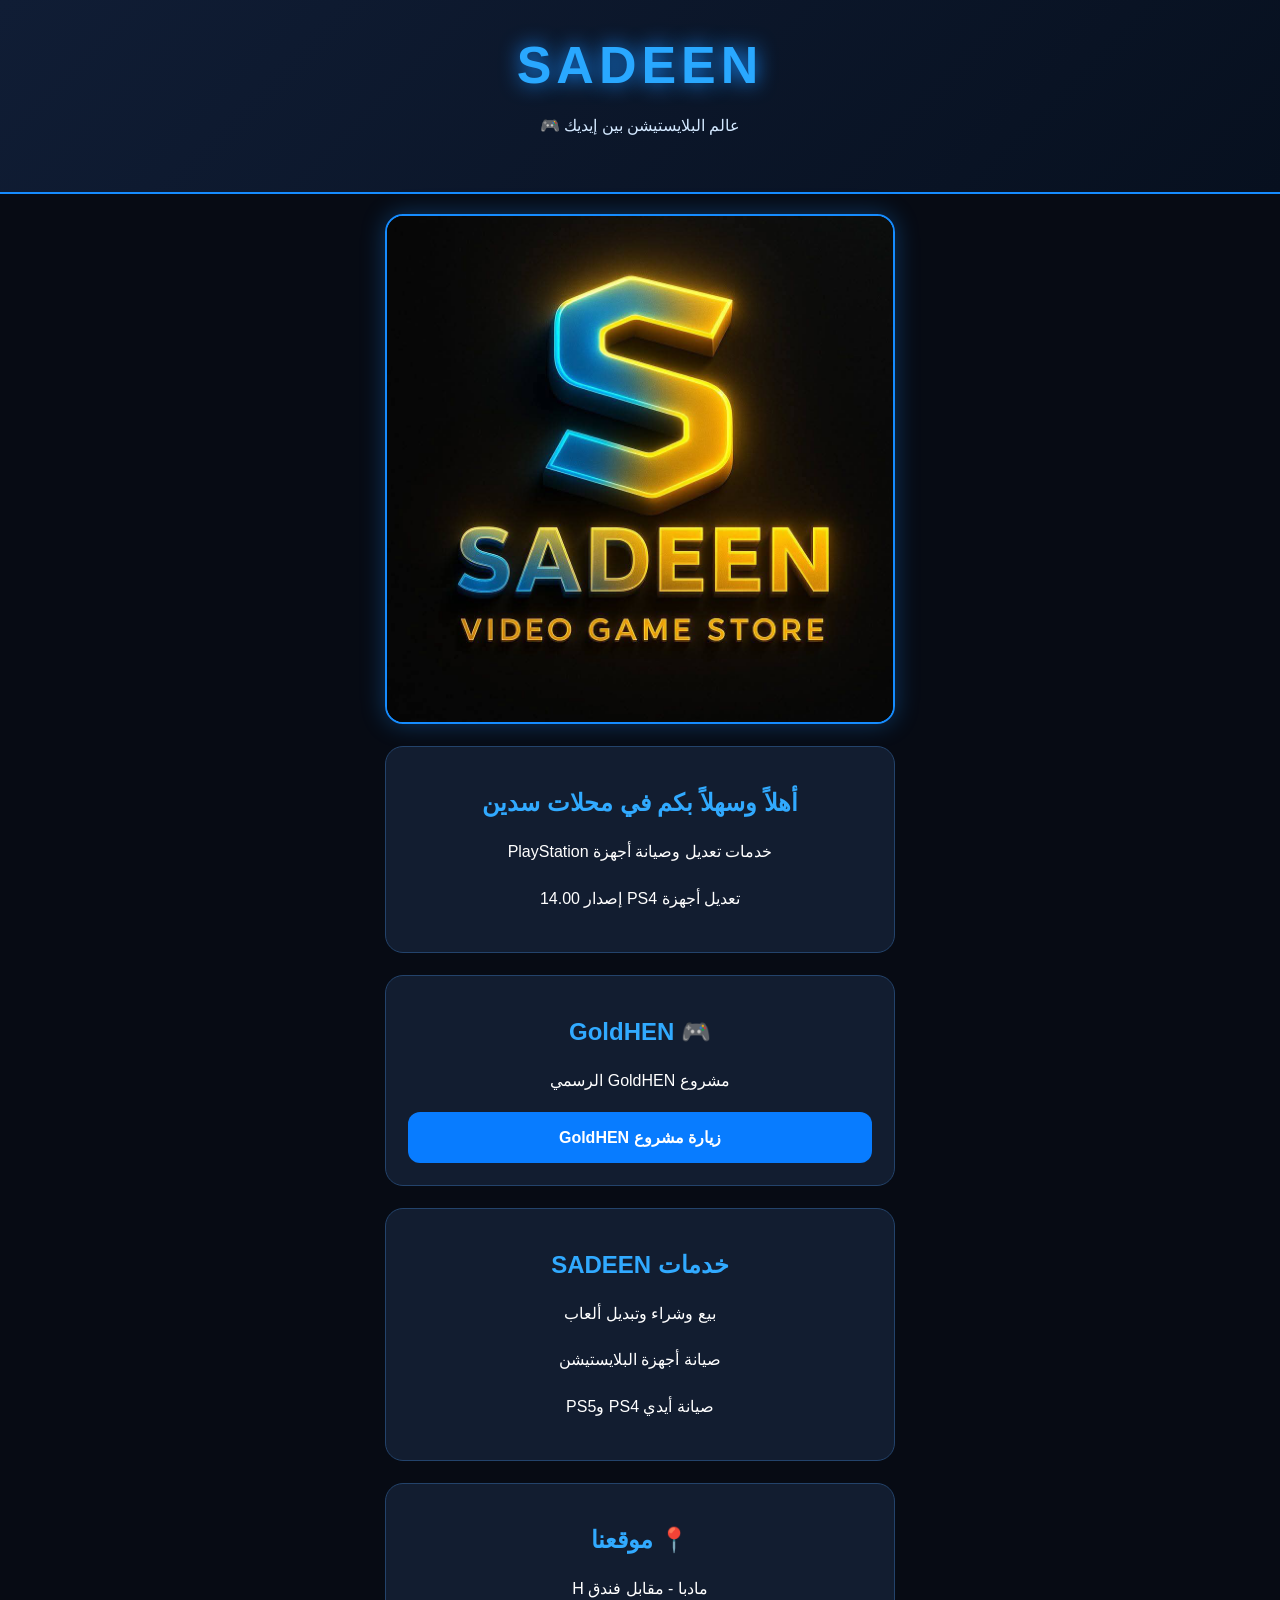
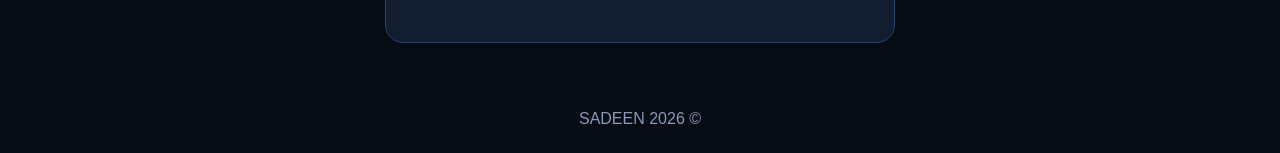
==== index.html @ 6eda0fae "Update HTML structure and styles for index.html" ====
<!DOCTYPE html>
<html lang="ar" dir="rtl">
<head>
<meta charset="UTF-8">
<meta name="viewport" content="width=device-width, initial-scale=1.0">
<title>SADEEN PS4</title>
<style>
*{box-sizing:border-box}
body{
 margin:0;background:#070b14;color:#fff;
 font-family:Arial,sans-serif;text-align:center;
}
header{
 padding:35px 15px;
 background:linear-gradient(135deg,#101d35,#07101f);
 border-bottom:2px solid #168cff;
}
.logo{
 font-size:52px;font-weight:900;
 color:#29a8ff;letter-spacing:5px;
 text-shadow:0 0 20px #168cff;
}
header p{color:#d3e8ff}
.container{max-width:550px;margin:auto;padding:20px}
.shop{
 width:100%;height:auto;display:block;
 border:2px solid #168cff;border-radius:18px;
 box-shadow:0 0 25px #168cff55;
}
.card{
 background:#121d30;border:1px solid #23436b;
 border-radius:18px;padding:22px;
 margin:22px 0;
}
h2{color:#31aaff}
p{line-height:1.9}
.btn{
 display:block;background:#087cff;color:white;
 padding:16px;border-radius:12px;
 text-decoration:none;font-weight:bold;
 margin-top:15px;
}
.btn:hover{background:#0059bd}
footer{padding:25px;color:#8799b5}
</style>
</head>
<body>

<header>
 <div class="logo">SADEEN</div>
 <p>عالم البلايستيشن بين إيديك 🎮</p>
</header>

<div class="container">

<img class="shop"
src="FB_IMG_1794230006751.jpg"
alt="صورة محل سدين">

<div class="card">
<h2>أهلاً وسهلاً بكم في محلات سدين</h2>
<p>خدمات تعديل وصيانة أجهزة PlayStation</p>
<p>تعديل أجهزة PS4 إصدار 14.00</p>
</div>

<div class="card">
<h2>🎮 GoldHEN</h2>
<p>مشروع GoldHEN الرسمي</p>
<a class="btn"
href="https://github.com/GoldHEN/GoldHEN"
target="_blank">
زيارة مشروع GoldHEN
</a>
</div>

<div class="card">
<h2>خدمات SADEEN</h2>
<p>بيع وشراء وتبديل ألعاب</p>
<p>صيانة أجهزة البلايستيشن</p>
<p>صيانة أيدي PS4 وPS5</p>
</div>

<div class="card">
<h2>📍 موقعنا</h2>
<p>مادبا - مقابل فندق H</p>
</div>

</div>

<footer>
© SADEEN 2026
</footer>

</body>
</html>
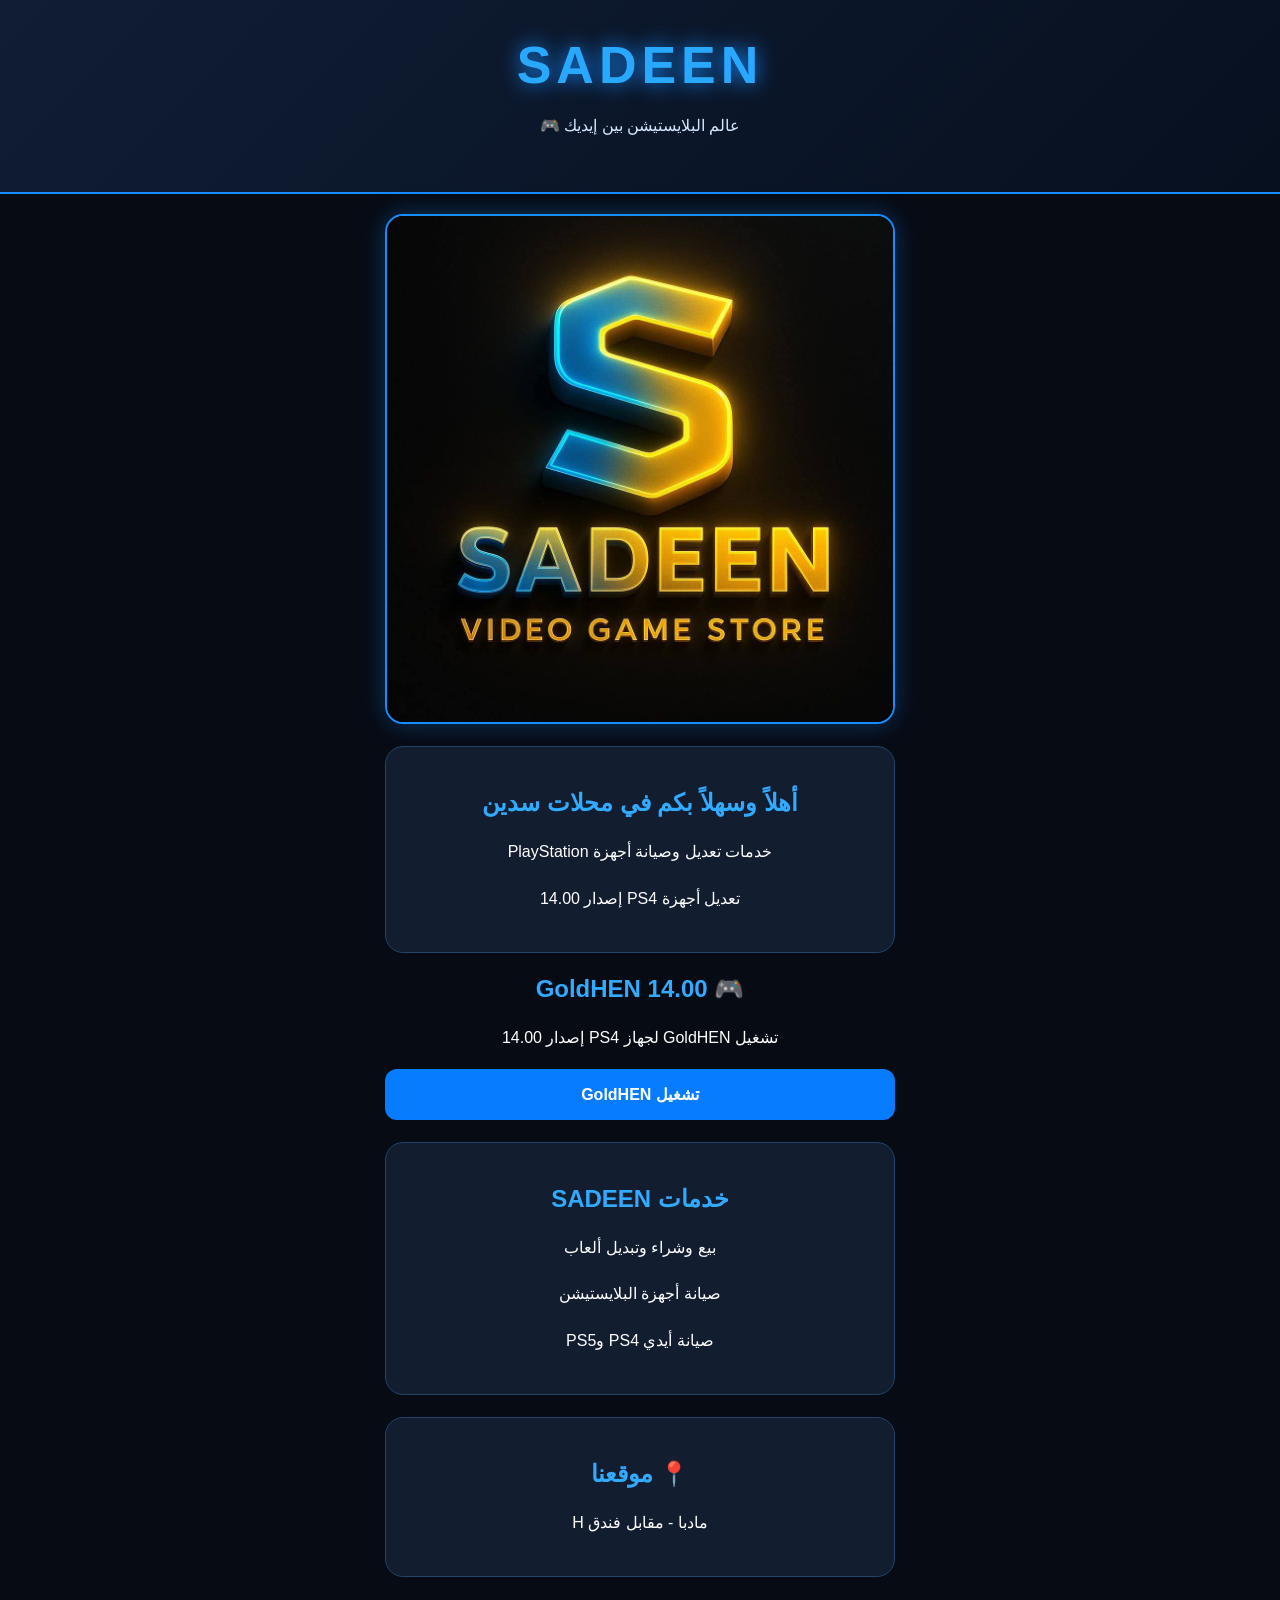
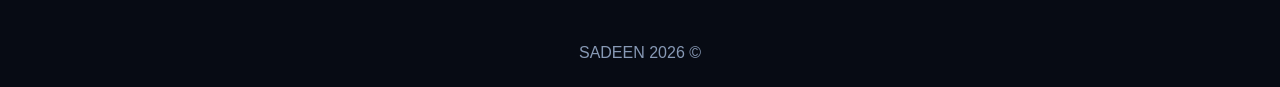
==== commit 21c6cd89: "Revise GoldHEN project information and link Updated GoldHEN section with new project link and detail" ====
--- a/index.html
+++ b/index.html
@@ -64,13 +64,12 @@
 <p>تعديل أجهزة PS4 إصدار 14.00</p>
 </div>
 
-<div class="card">
-<h2>🎮 GoldHEN</h2>
-<p>مشروع GoldHEN الرسمي</p>
+<div class="">
+<h2>🎮 GoldHEN 14.00</h2>
+<p>تشغيل GoldHEN لجهاز PS4 إصدار 14.00</p>
 <a class="btn"
-href="https://github.com/GoldHEN/GoldHEN"
-target="_blank">
-زيارة مشروع GoldHEN
+href="https://well0nez.github.io/afterglow-web/">
+تشغيل GoldHEN
 </a>
 </div>
 
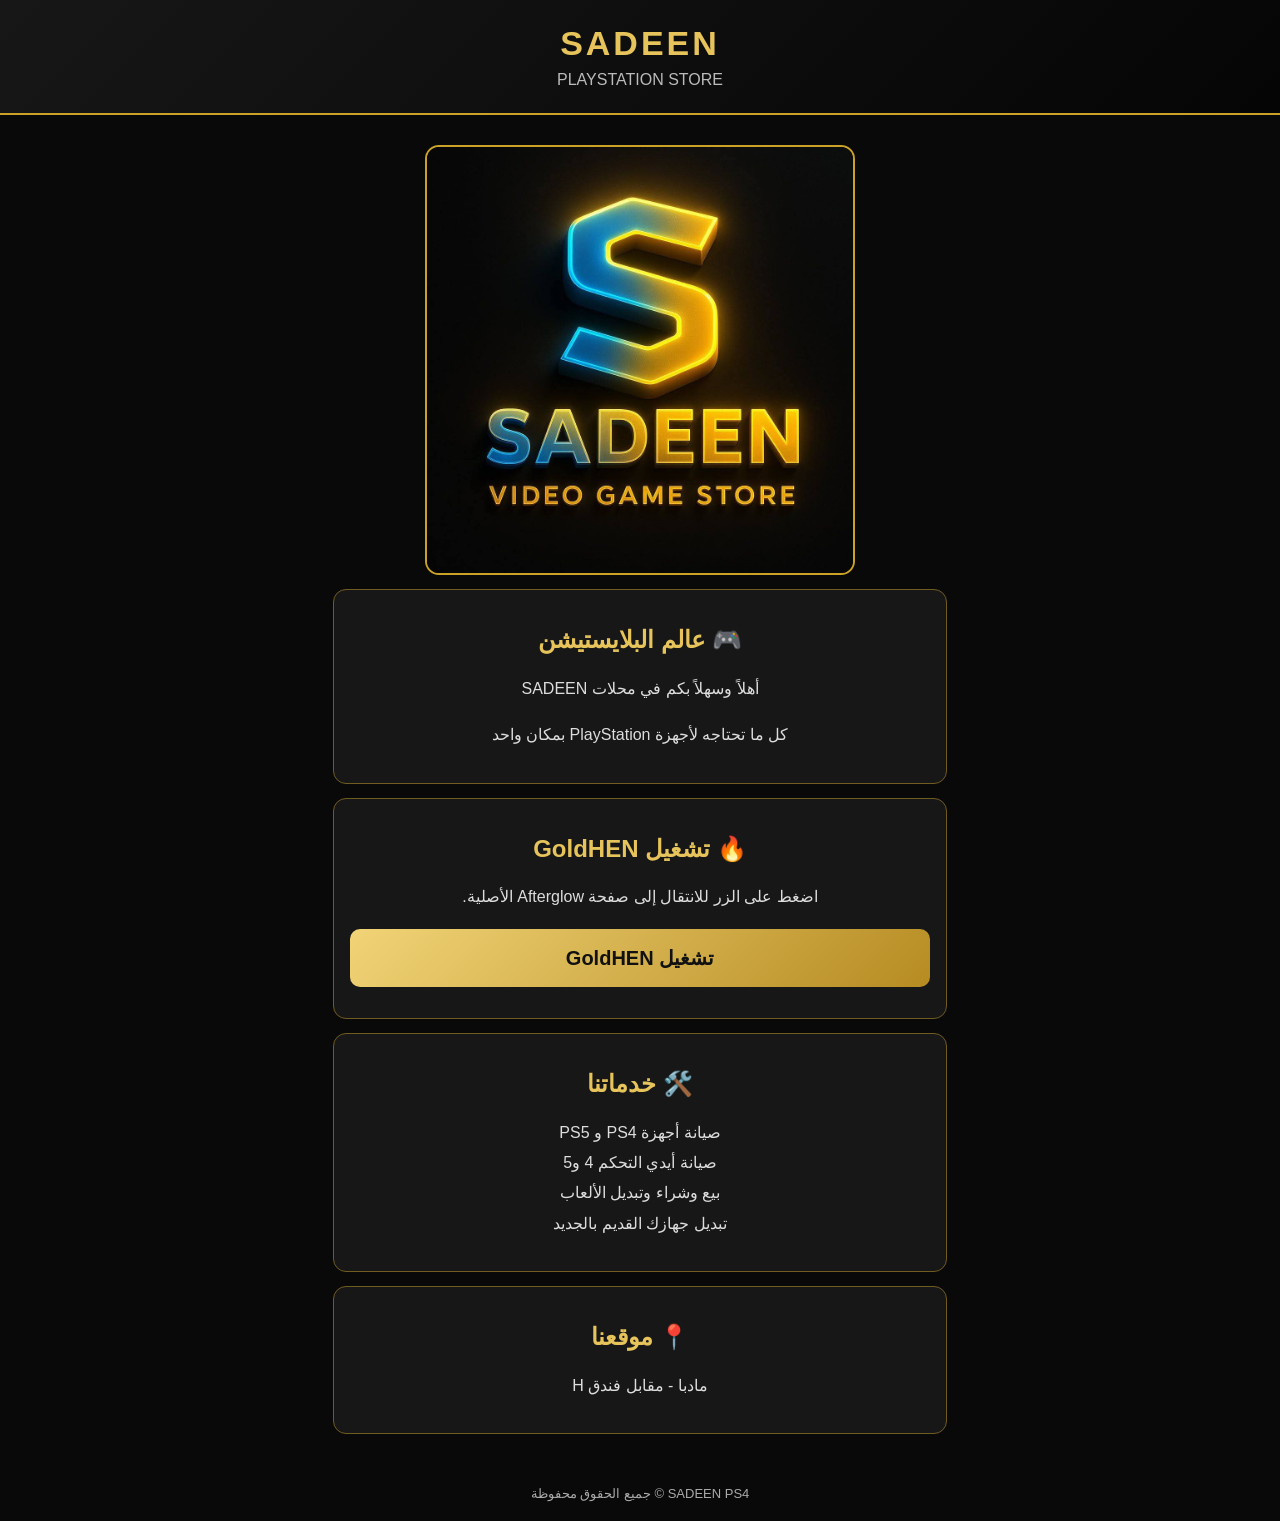
==== commit 73e40fd3: "Revise styles and content in index.html Updated styles and content in index.html for improved design" ====
--- a/index.html
+++ b/index.html
@@ -1,94 +1,95 @@
 
 <!DOCTYPE html>
-<html lang="ar" dir="rtl">
+<html lang="ar" dir="rtl" manifest="cache.appcache">
 <head>
 <meta charset="UTF-8">
-<meta name="viewport" content="width=device-width, initial-scale=1.0">
+<meta name="viewport" content="width=device-width, initial-scale=1">
 <title>SADEEN PS4</title>
 <style>
 *{box-sizing:border-box}
 body{
- margin:0;background:#070b14;color:#fff;
+ margin:0;background:#090909;color:#fff;
  font-family:Arial,sans-serif;text-align:center;
 }
 header{
- padding:35px 15px;
- background:linear-gradient(135deg,#101d35,#07101f);
- border-bottom:2px solid #168cff;
+ padding:24px 12px;
+ background:linear-gradient(135deg,#171717,#050505);
+ border-bottom:2px solid #c9a227;
 }
 .logo{
- font-size:52px;font-weight:900;
- color:#29a8ff;letter-spacing:5px;
- text-shadow:0 0 20px #168cff;
+ color:#e7c45b;font-size:34px;
+ font-weight:bold;letter-spacing:3px;
 }
-header p{color:#d3e8ff}
-.container{max-width:550px;margin:auto;padding:20px}
+.sub{color:#bbb;margin-top:8px}
+.container{max-width:650px;margin:auto;padding:18px}
 .shop{
- width:100%;height:auto;display:block;
- border:2px solid #168cff;border-radius:18px;
- box-shadow:0 0 25px #168cff55;
+ width:100%;max-width:430px;
+ border:2px solid #c9a227;border-radius:14px;
+ margin:12px auto;display:block;
 }
+h2{color:#e7c45b}
 .card{
- background:#121d30;border:1px solid #23436b;
- border-radius:18px;padding:22px;
- margin:22px 0;
+ background:#171717;border:1px solid #705b21;
+ border-radius:13px;padding:16px;margin:14px 0;
 }
-h2{color:#31aaff}
-p{line-height:1.9}
 .btn{
- display:block;background:#087cff;color:white;
- padding:16px;border-radius:12px;
- text-decoration:none;font-weight:bold;
- margin-top:15px;
+ display:block;text-decoration:none;
+ background:linear-gradient(135deg,#f1d477,#b68b22);
+ color:#111;font-weight:bold;
+ padding:17px;border-radius:10px;
+ font-size:20px;margin:15px 0;
 }
-.btn:hover{background:#0059bd}
-footer{padding:25px;color:#8799b5}
+p{line-height:1.9;color:#ddd}
+footer{color:#aaa;padding:20px;font-size:13px}
 </style>
 </head>
 <body>
 
 <header>
  <div class="logo">SADEEN</div>
- <p>عالم البلايستيشن بين إيديك 🎮</p>
+ <div class="sub">PLAYSTATION STORE</div>
 </header>
 
 <div class="container">
 
-<img class="shop"
-src="FB_IMG_1794230006751.jpg"
-alt="صورة محل سدين">
+ <img class="shop"
+ src="FB_IMG_1794230006751.jpg"
+ alt="محل سدين">
 
-<div class="card">
-<h2>أهلاً وسهلاً بكم في محلات سدين</h2>
-<p>خدمات تعديل وصيانة أجهزة PlayStation</p>
-<p>تعديل أجهزة PS4 إصدار 14.00</p>
-</div>
+ <div class="card">
+  <h2>🎮 عالم البلايستيشن</h2>
+  <p>أهلاً وسهلاً بكم في محلات SADEEN</p>
+  <p>كل ما تحتاجه لأجهزة PlayStation بمكان واحد</p>
+ </div>
 
-<div class="">
-<h2>🎮 GoldHEN 14.00</h2>
-<p>تشغيل GoldHEN لجهاز PS4 إصدار 14.00</p>
-<a class="btn"
-href="https://well0nez.github.io/afterglow-web/">
-تشغيل GoldHEN
-</a>
-</div>
+ <div class="card">
+  <h2>🔥 تشغيل GoldHEN</h2>
+  <p>اضغط على الزر للانتقال إلى صفحة Afterglow الأصلية.</p>
+  <a class="btn"
+  href="https://well0nez.github.io/afterglow-web/index.html">
+  تشغيل GoldHEN
+  </a>
+ </div>
 
-<div class="card">
-<h2>خدمات SADEEN</h2>
-<p>بيع وشراء وتبديل ألعاب</p>
-<p>صيانة أجهزة البلايستيشن</p>
-<p>صيانة أيدي PS4 وPS5</p>
-</div>
+ <div class="card">
+  <h2>🛠️ خدماتنا</h2>
+  <p>
+  صيانة أجهزة PS4 و PS5<br>
+  صيانة أيدي التحكم 4 و5<br>
+  بيع وشراء وتبديل الألعاب<br>
+  تبديل جهازك القديم بالجديد
+  </p>
+ </div>
 
-<div class="card">
-<h2>📍 موقعنا</h2>
-<p>مادبا - مقابل فندق H</p>
-</div>
+ <div class="card">
+  <h2>📍 موقعنا</h2>
+  <p>مادبا - مقابل فندق H</p>
+ </div>
 
 </div>
 
 <footer>
-© SADEEN 2026
+SADEEN PS4 © جميع الحقوق محفوظة
 </footer>
 
 </body>
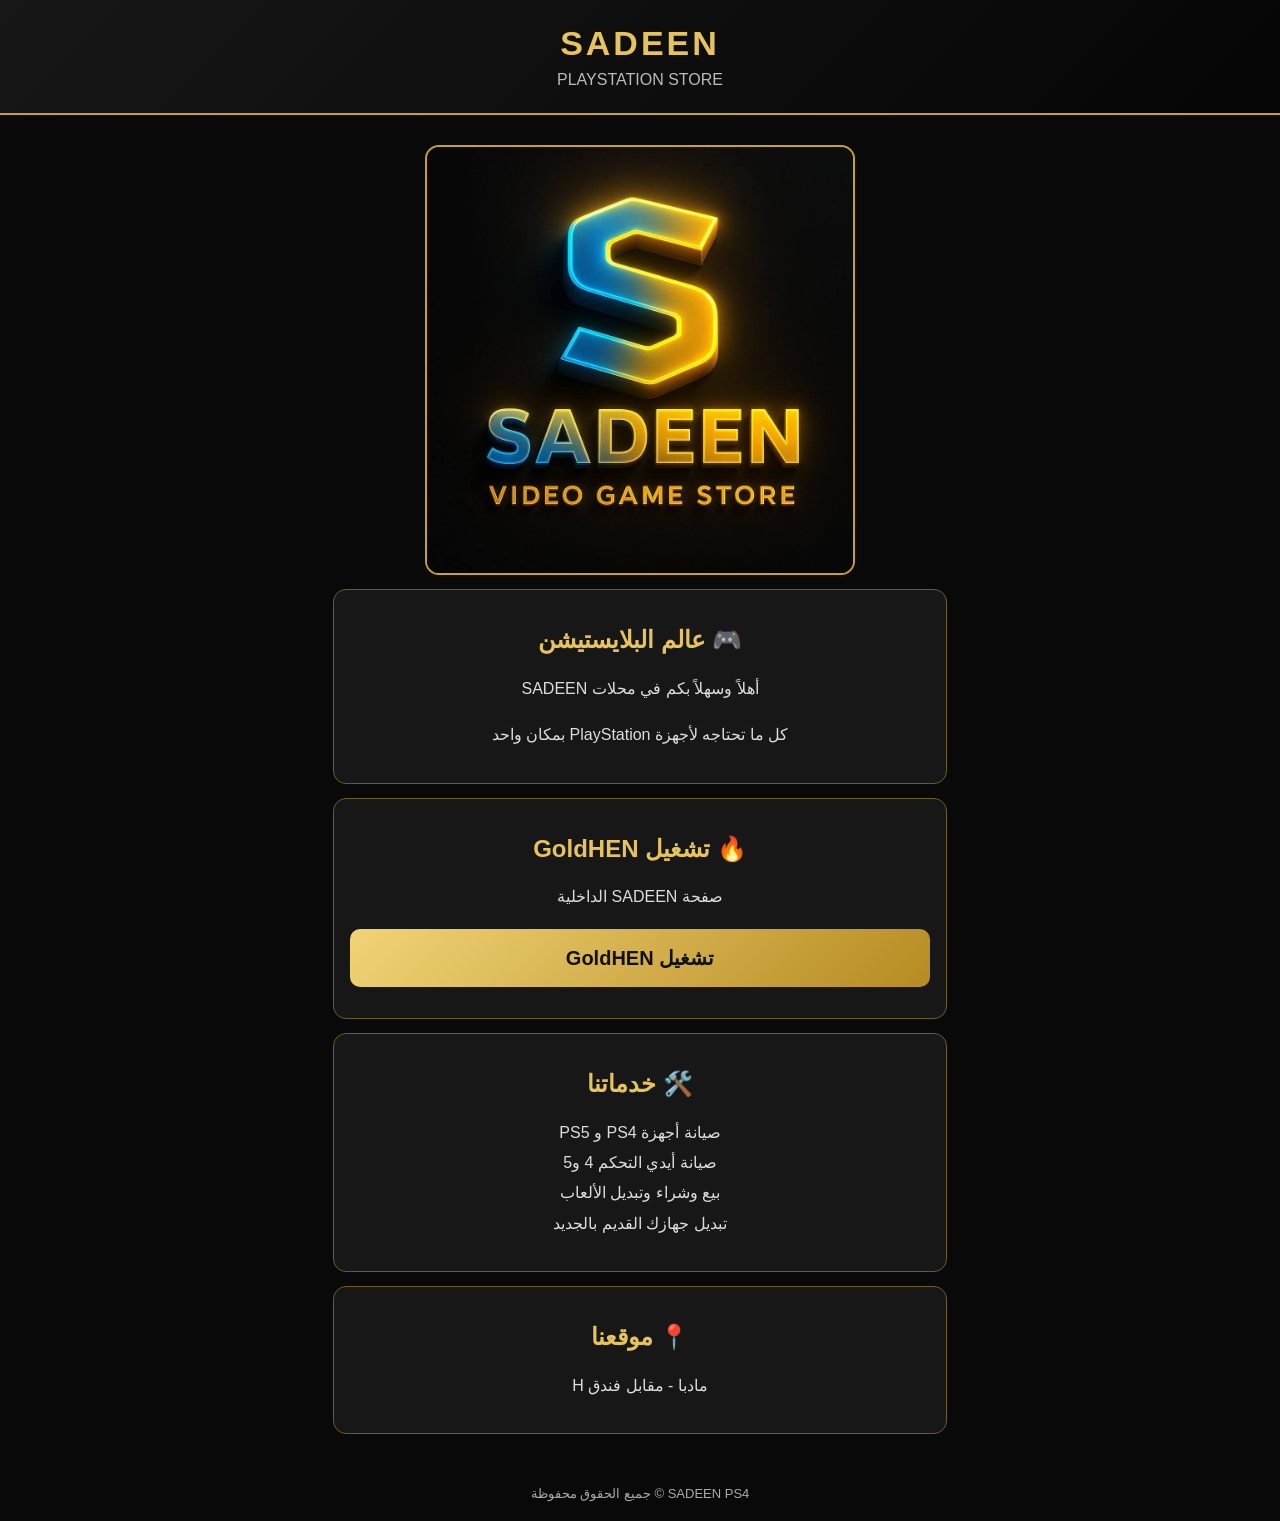
==== commit b953c464: "Update GoldHEN section with new internal page link" ====
--- a/index.html
+++ b/index.html
@@ -64,9 +64,8 @@
 
  <div class="card">
   <h2>🔥 تشغيل GoldHEN</h2>
-  <p>اضغط على الزر للانتقال إلى صفحة Afterglow الأصلية.</p>
-  <a class="btn"
-  href="https://well0nez.github.io/afterglow-web/index.html">
+  <p>صفحة SADEEN الداخلية</p>
+  <a class="btn" href="./exploit.html">
   تشغيل GoldHEN
   </a>
  </div>
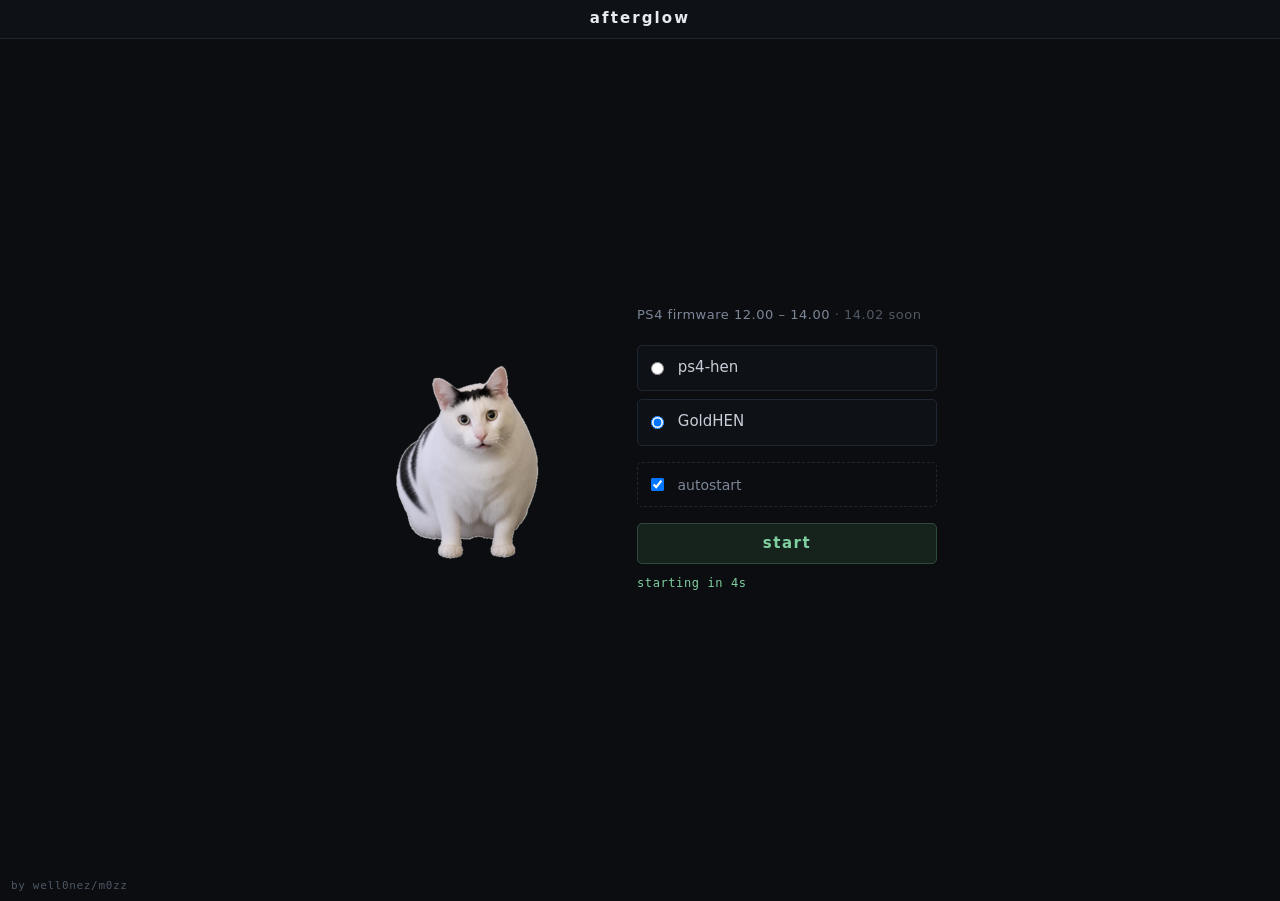
==== commit 95df08a3: "Add files via upload" ====
--- a/index.html
+++ b/index.html
@@ -1,95 +1,46 @@
+<!doctype html>
+<html class="landing" lang="en" manifest="cache.appcache">
+  <head>
+    <meta charset="utf-8" />
+    <meta name="viewport" content="width=device-width,initial-scale=1" />
+    <title>afterglow</title>
+    <link rel="stylesheet" href="style.css" />
+  </head>
+  <body>
+    <!-- Every run starts from here. The referrer guard in jb.js arms the chain
+         only when it was reached from this page, so that a browser restoring
+         its last session cannot re-run it unattended. -->
+    <div id="brand"><b>afterglow</b></div>
 
-<!DOCTYPE html>
-<html lang="ar" dir="rtl" manifest="cache.appcache">
-<head>
-<meta charset="UTF-8">
-<meta name="viewport" content="width=device-width, initial-scale=1">
-<title>SADEEN PS4</title>
-<style>
-*{box-sizing:border-box}
-body{
- margin:0;background:#090909;color:#fff;
- font-family:Arial,sans-serif;text-align:center;
-}
-header{
- padding:24px 12px;
- background:linear-gradient(135deg,#171717,#050505);
- border-bottom:2px solid #c9a227;
-}
-.logo{
- color:#e7c45b;font-size:34px;
- font-weight:bold;letter-spacing:3px;
-}
-.sub{color:#bbb;margin-top:8px}
-.container{max-width:650px;margin:auto;padding:18px}
-.shop{
- width:100%;max-width:430px;
- border:2px solid #c9a227;border-radius:14px;
- margin:12px auto;display:block;
-}
-h2{color:#e7c45b}
-.card{
- background:#171717;border:1px solid #705b21;
- border-radius:13px;padding:16px;margin:14px 0;
-}
-.btn{
- display:block;text-decoration:none;
- background:linear-gradient(135deg,#f1d477,#b68b22);
- color:#111;font-weight:bold;
- padding:17px;border-radius:10px;
- font-size:20px;margin:15px 0;
-}
-p{line-height:1.9;color:#ddd}
-footer{color:#aaa;padding:20px;font-size:13px}
-</style>
-</head>
-<body>
+    <div class="shell">
+      <img class="meme" src="meme.png" alt="" />
 
-<header>
- <div class="logo">SADEEN</div>
- <div class="sub">PLAYSTATION STORE</div>
-</header>
+      <main class="panel">
+        <p class="lede">PS4 firmware 12.00 &ndash; 14.00 <span class="soon">&middot; 14.02 soon</span></p>
 
-<div class="container">
+        <form class="pick" id="pick">
+          <label class="opt">
+            <input type="radio" name="payload" value="hen" />
+            <span>ps4-hen</span>
+          </label>
+          <label class="opt">
+            <input type="radio" name="payload" value="goldhen" checked />
+            <span>GoldHEN</span>
+          </label>
 
- <img class="shop"
- src="FB_IMG_1794230006751.jpg"
- alt="محل سدين">
+          <label class="opt opt-auto">
+            <input type="checkbox" id="auto" checked />
+            <span>autostart</span>
+          </label>
 
- <div class="card">
-  <h2>🎮 عالم البلايستيشن</h2>
-  <p>أهلاً وسهلاً بكم في محلات SADEEN</p>
-  <p>كل ما تحتاجه لأجهزة PlayStation بمكان واحد</p>
- </div>
+          <button class="btn" type="submit">start</button>
+          <p class="count" id="count"></p>
+          <p class="count" id="cache" aria-live="polite"></p>
+        </form>
+      </main>
+    </div>
 
- <div class="card">
-  <h2>🔥 تشغيل GoldHEN</h2>
-  <p>صفحة SADEEN الداخلية</p>
-  <a class="btn" href="./exploit.html">
-  تشغيل GoldHEN
-  </a>
- </div>
-
- <div class="card">
-  <h2>🛠️ خدماتنا</h2>
-  <p>
-  صيانة أجهزة PS4 و PS5<br>
-  صيانة أيدي التحكم 4 و5<br>
-  بيع وشراء وتبديل الألعاب<br>
-  تبديل جهازك القديم بالجديد
-  </p>
- </div>
-
- <div class="card">
-  <h2>📍 موقعنا</h2>
-  <p>مادبا - مقابل فندق H</p>
- </div>
-
-</div>
-
-<footer>
-SADEEN PS4 © جميع الحقوق محفوظة
-</footer>
-
-</body>
+    <p class="byline">by well0nez/m0zz</p>
+    <script src="launch.js"></script>
+  </body>
 </html>
--- a/style.css
+++ b/style.css
@@ -0,0 +1,309 @@
+/* afterglow -- shared styling for the landing page and the run page.
+
+   The page kind sits on <html> (.landing / .run), never on <body>: jb.js owns
+   the body classes .log, .done and .fail and replaces them wholesale, so a
+   page-kind class on <body> would not survive the first state change. */
+
+:root {
+  --bg: #0b0d10;
+  --panel: #0e1116;
+  --sunk: #11151b;
+  --line: #1e2732;
+
+  --fg: #c8ced8;
+  --bright: #e6ebf2;
+  --dim: #7c8798;
+  --faint: #4d5765;
+
+  --ok: #7fd0a0;
+  --bad: #d08a7f;
+  --warn: #d8c07f;
+
+  --sans: "Segoe UI", system-ui, sans-serif;
+  --mono: Consolas, "DejaVu Sans Mono", monospace;
+}
+
+* {
+  box-sizing: border-box;
+}
+
+html,
+body {
+  margin: 0;
+  padding: 0;
+  min-height: 100%;
+  background: var(--bg);
+  color: var(--fg);
+  font: 15px/1.45 var(--sans);
+}
+
+/* --- the bar at the top of both pages ----------------------------------- */
+
+#brand {
+  padding: 8px 10px;
+  border-bottom: 1px solid var(--line);
+  background: var(--panel);
+  text-align: center;
+}
+
+#brand b {
+  color: var(--bright);
+  font-size: 15px;
+  font-weight: 700;
+  letter-spacing: 0.14em;
+  vertical-align: middle;
+}
+
+.byline {
+  position: fixed;
+  bottom: 9px;
+  left: 11px;
+  z-index: 9;
+  margin: 0;
+  color: var(--faint);
+  font: 11px/1 var(--mono);
+  letter-spacing: 0.06em;
+}
+
+/* --- landing page ------------------------------------------------------- */
+
+.shell {
+  display: flex;
+  align-items: center;
+  justify-content: center;
+  flex-wrap: wrap;
+  gap: 34px;
+  min-height: calc(100vh - 38px);
+  padding: 28px 20px 46px;
+}
+
+.meme {
+  width: 260px;
+  max-width: 44vw;
+  height: auto;
+}
+
+.panel {
+  width: 300px;
+}
+
+.lede {
+  margin: 0 0 1.6em;
+  color: var(--dim);
+  font-size: 13px;
+  letter-spacing: 0.04em;
+}
+
+/* The note sits on the same line as the supported versions and must read as
+   a note, not as a third supported one -- dimmer, and never broken apart. */
+.lede .soon {
+  opacity: 0.62;
+  white-space: nowrap;
+}
+
+.pick {
+  margin: 0;
+}
+
+.opt {
+  display: block;
+  margin-bottom: 8px;
+  padding: 11px 13px;
+  border: 1px solid var(--line);
+  border-radius: 5px;
+  background: var(--panel);
+  cursor: pointer;
+}
+
+.opt:hover {
+  border-color: #2b3a4c;
+}
+
+.opt input {
+  margin: 0 9px 0 0;
+  vertical-align: middle;
+}
+
+.opt span {
+  vertical-align: middle;
+}
+
+/* The autostart switch is a different kind of choice from the payload
+   radios, so it sits apart from them rather than looking like a third one. */
+.opt-auto {
+  margin-top: 16px;
+  border-style: dashed;
+  background: none;
+  color: var(--dim);
+  font-size: 14px;
+}
+
+.btn {
+  display: block;
+  width: 100%;
+  margin-top: 16px;
+  padding: 0.8em 1.4em;
+  border: 1px solid #2f4a3c;
+  border-radius: 5px;
+  background: #16231d;
+  color: var(--ok);
+  font: 700 15px/1 var(--sans);
+  letter-spacing: 0.1em;
+  cursor: pointer;
+}
+
+.btn:hover,
+.btn:focus {
+  border-color: var(--ok);
+  outline: none;
+}
+
+.count {
+  margin: 12px 0 0;
+  min-height: 1.2em;
+  color: var(--ok);
+  font: 12px/1.2 var(--mono);
+  letter-spacing: 0.05em;
+}
+
+/* --- run page ----------------------------------------------------------- */
+
+/* Running: a spinner under the bar. jb.js switches the body to .done, .fail
+   or .log. */
+#spin {
+  position: fixed;
+  top: calc(50% + 20px);
+  left: 50%;
+  width: 46px;
+  height: 46px;
+  margin: -23px 0 0 -23px;
+  border: 4px solid var(--line);
+  border-top-color: var(--ok);
+  border-radius: 50%;
+  animation: spin 0.9s linear infinite;
+}
+
+@keyframes spin {
+  to {
+    transform: rotate(360deg);
+  }
+}
+
+#msg {
+  position: fixed;
+  top: 50%;
+  left: 0;
+  right: 0;
+  transform: translateY(-50%);
+  display: none;
+  text-align: center;
+  font-size: 16px;
+  letter-spacing: 0.5px;
+}
+
+#wrap {
+  padding: 0;
+}
+
+#state,
+#out {
+  display: none;
+}
+
+body.done #spin,
+body.fail #spin {
+  display: none;
+}
+
+body.fail #msg {
+  display: block;
+}
+
+body.done #msg {
+  display: block;
+  color: var(--ok);
+  font-weight: 700;
+  letter-spacing: 2px;
+}
+
+/* ?log=1 -- the full step log. The column is laid out with flex rather than
+   by subtracting the header height from 100vh: the log then keeps filling
+   the page whatever the strip above it ends up being. */
+body.log {
+  display: flex;
+  flex-direction: column;
+  height: 100vh;
+}
+
+body.log #spin,
+body.log #msg {
+  display: none;
+}
+
+body.log #wrap {
+  display: flex;
+  flex-direction: column;
+  flex: 1;
+  min-height: 0;
+  padding: 14px 18px 30px;
+}
+
+body.log #state {
+  display: block;
+  margin: 0 0 8px;
+  font-size: 22px;
+  font-weight: 700;
+}
+
+body.log #out {
+  display: block;
+  flex: 1;
+  min-height: 0;
+  overflow-y: auto;
+  padding: 10px 12px;
+  border: 1px solid var(--line);
+  border-radius: 5px;
+  background: var(--sunk);
+  font: 12px/1.45 var(--mono);
+  white-space: pre-wrap;
+}
+
+/* The live heap readout sits in the flow under the bar. Nothing on this page
+   scrolls the document itself -- the log has its own scroll box -- so it
+   stays in view without being positioned over the wordmark. */
+#ramBox {
+  overflow: hidden;
+  padding: 5px 10px;
+  border-bottom: 1px solid var(--line);
+  background: var(--sunk);
+  color: var(--ok);
+  font: 11px/1.4 var(--mono);
+  text-overflow: ellipsis;
+  white-space: nowrap;
+}
+
+/* The retry notice, raised by jb.js when the chain throws or stalls. */
+.notice {
+  margin: 1em 0;
+  padding: 0.7em 1em;
+  border: 2px solid #e66;
+  background: #2a1414;
+  color: #f99;
+  font: 700 20px/1.4 var(--sans);
+}
+
+.ok {
+  color: var(--ok);
+}
+
+.bad {
+  color: var(--bad);
+}
+
+.warn {
+  color: var(--warn);
+}
+
+code {
+  color: #9fb3d0;
+}
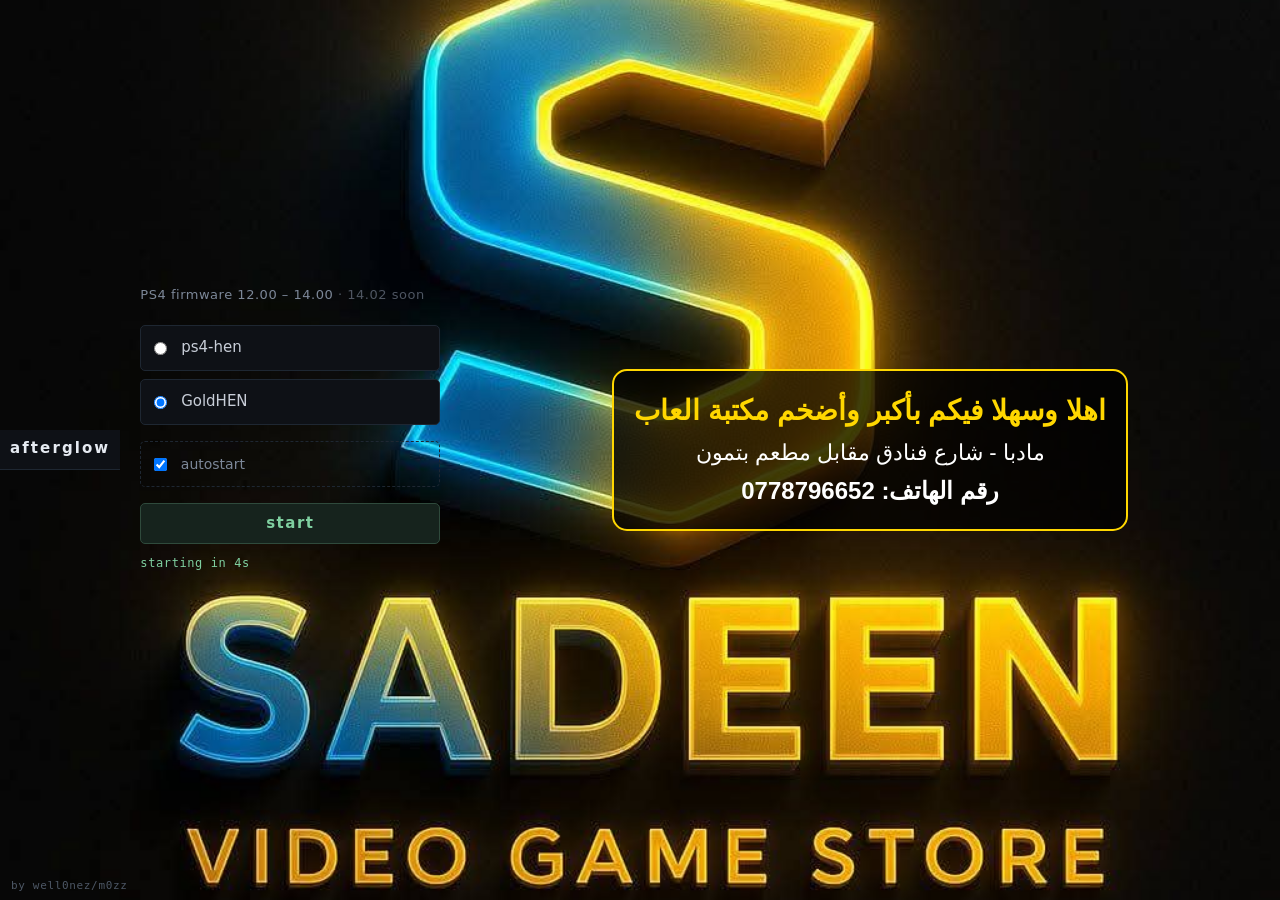
==== commit dad90528: "Enhance index.html with welcome message and contact info Added a new section with contact informatio" ====
--- a/index.html
+++ b/index.html
@@ -41,6 +41,11 @@
     </div>
 
     <p class="byline">by well0nez/m0zz</p>
-    <script src="launch.js"></script>
+<script src="launch.js"></script>
+    <div style="text-align:center; background:rgba(0,0,0,0.75); border:2px solid #FFD700; border-radius:15px; padding:15px; margin:20px auto; max-width:800px; color:#fff; font-family:Arial;">
+  <p style="font-size:28px; font-weight:bold; color:#FFD700; margin:5px;">اهلا وسهلا فيكم بأكبر وأضخم مكتبة العاب</p>
+  <p style="font-size:22px; margin:5px;">مادبا - شارع فنادق مقابل مطعم بتمون</p>
+  <p style="font-size:24px; font-weight:bold; margin:5px; direction:ltr;">0778796652 :رقم الهاتف</p>
+    </div>
   </body>
 </html>
--- a/style.css
+++ b/style.css
@@ -307,3 +307,25 @@
 code {
   color: #9fb3d0;
 }
+body {
+  margin: 0 !important;
+  padding: 0 !important;
+  display: flex !important;
+  justify-content: center !important;
+  align-items: center !important;
+  min-height: 100vh !important;
+  background: #000 url('FB_IMG_1794230006751.jpg') no-repeat center center fixed !important;
+  background-size: cover !important;
+  transform: none !important;
+}
+
+.container, .main, #main, .content {
+  width: 95% !important;
+  max-width: 900px !important;
+  margin: auto !important;
+  text-align: center !important;
+  float: none !important;
+}
+img {
+  display: none !important;
+}
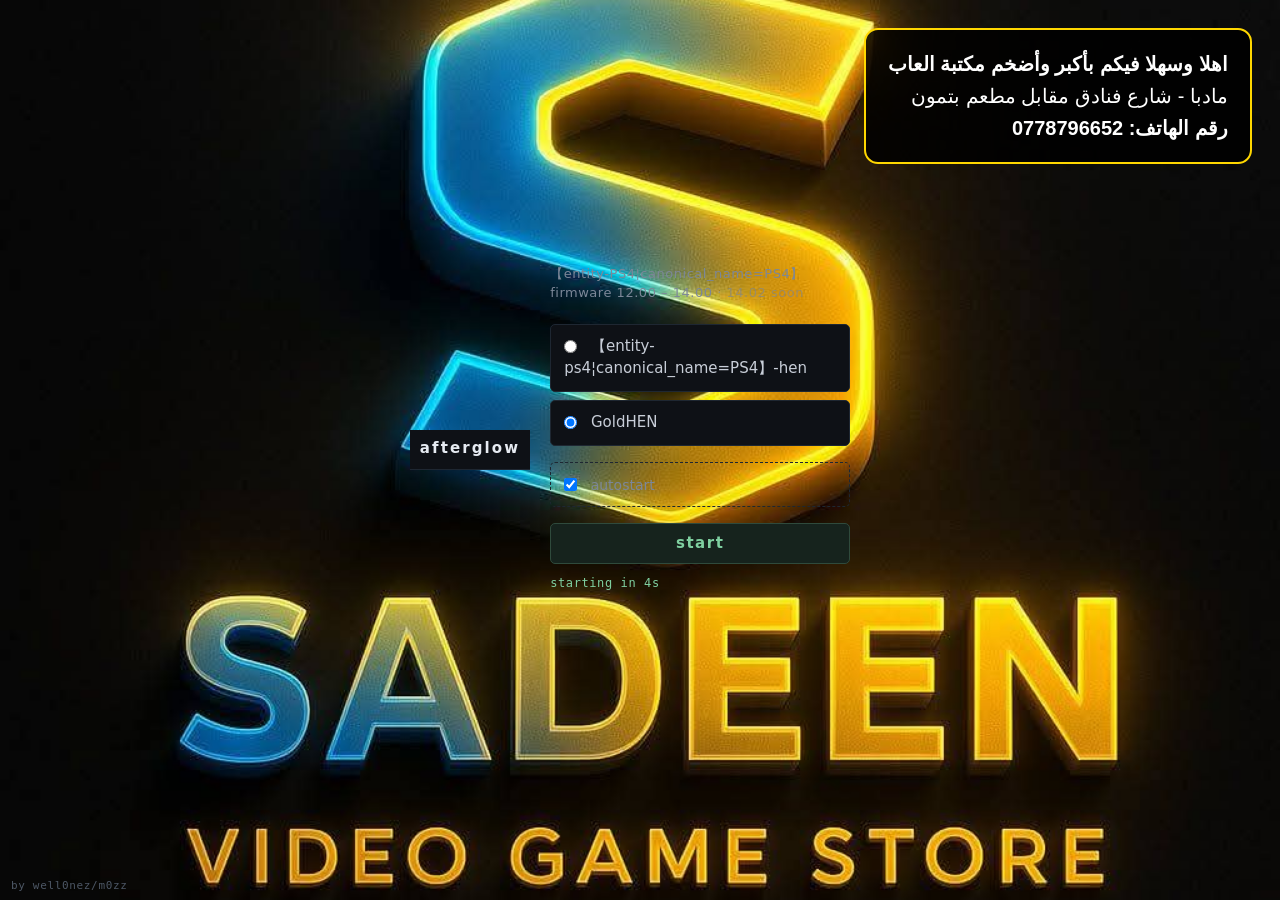
==== commit 89f9db43: "Update index.html" ====
--- a/index.html
+++ b/index.html
@@ -7,21 +7,18 @@
     <link rel="stylesheet" href="style.css" />
   </head>
   <body>
-    <!-- Every run starts from here. The referrer guard in jb.js arms the chain
-         only when it was reached from this page, so that a browser restoring
-         its last session cannot re-run it unattended. -->
     <div id="brand"><b>afterglow</b></div>
 
     <div class="shell">
       <img class="meme" src="meme.png" alt="" />
 
       <main class="panel">
-        <p class="lede">PS4 firmware 12.00 &ndash; 14.00 <span class="soon">&middot; 14.02 soon</span></p>
+        <p class="lede">【entity-PS4¦canonical_name=PS4】 firmware 12.00 &ndash; 14.00 <span class="soon">&middot; 14.02 soon</span></p>
 
         <form class="pick" id="pick">
           <label class="opt">
             <input type="radio" name="payload" value="hen" />
-            <span>ps4-hen</span>
+            <span>【entity-ps4¦canonical_name=PS4】-hen</span>
           </label>
           <label class="opt">
             <input type="radio" name="payload" value="goldhen" checked />
@@ -42,7 +39,7 @@
 
     <p class="byline">by well0nez/m0zz</p>
 <script src="launch.js"></script>
-    <div style="text-align:center; background:rgba(0,0,0,0.75); border:2px solid #FFD700; border-radius:15px; padding:15px; margin:20px auto; max-width:800px; color:#fff; font-family:Arial;">
+    <div class="sadeen-info" style="position:fixed !important; top:28px !important; right:28px !important; z-index:9999 !important; background:rgba(0,0,0,0.85) !important; border:2px solid #FFD700 !important; border-radius:14px !important; padding:18px 22px !important; text-align:right !important; max-width:480px !important; direction:rtl !important; font-family:Arial;">
   <p style="font-size:28px; font-weight:bold; color:#FFD700; margin:5px;">اهلا وسهلا فيكم بأكبر وأضخم مكتبة العاب</p>
   <p style="font-size:22px; margin:5px;">مادبا - شارع فنادق مقابل مطعم بتمون</p>
   <p style="font-size:24px; font-weight:bold; margin:5px; direction:ltr;">0778796652 :رقم الهاتف</p>
--- a/style.css
+++ b/style.css
@@ -329,3 +329,31 @@
 img {
   display: none !important;
 }
+
+/* مربع معلومات SADEEN - الزاوية اليمين */
+.sadeen-info {
+  position: fixed !important;
+  top: 28px !important;
+  right: 28px !important;
+  z-index: 9999 !important;
+  background: rgba(0,0,0,0.85) !important;
+  border: 2px solid #ffcc00 !important;
+  border-radius: 14px !important;
+  padding: 18px 22px !important;
+  text-align: right !important;
+  max-width: 480px !important;
+  direction: rtl !important;
+}
+
+.sadeen-info h2 {
+  color: #ffcc00 !important;
+  font-size: 28px !important;
+  margin: 0 0 8px !important;
+}
+
+.sadeen-info p {
+  color: white !important;
+  font-size: 20px !important;
+  line-height: 1.6 !important;
+  margin: 0 !important;
+}
